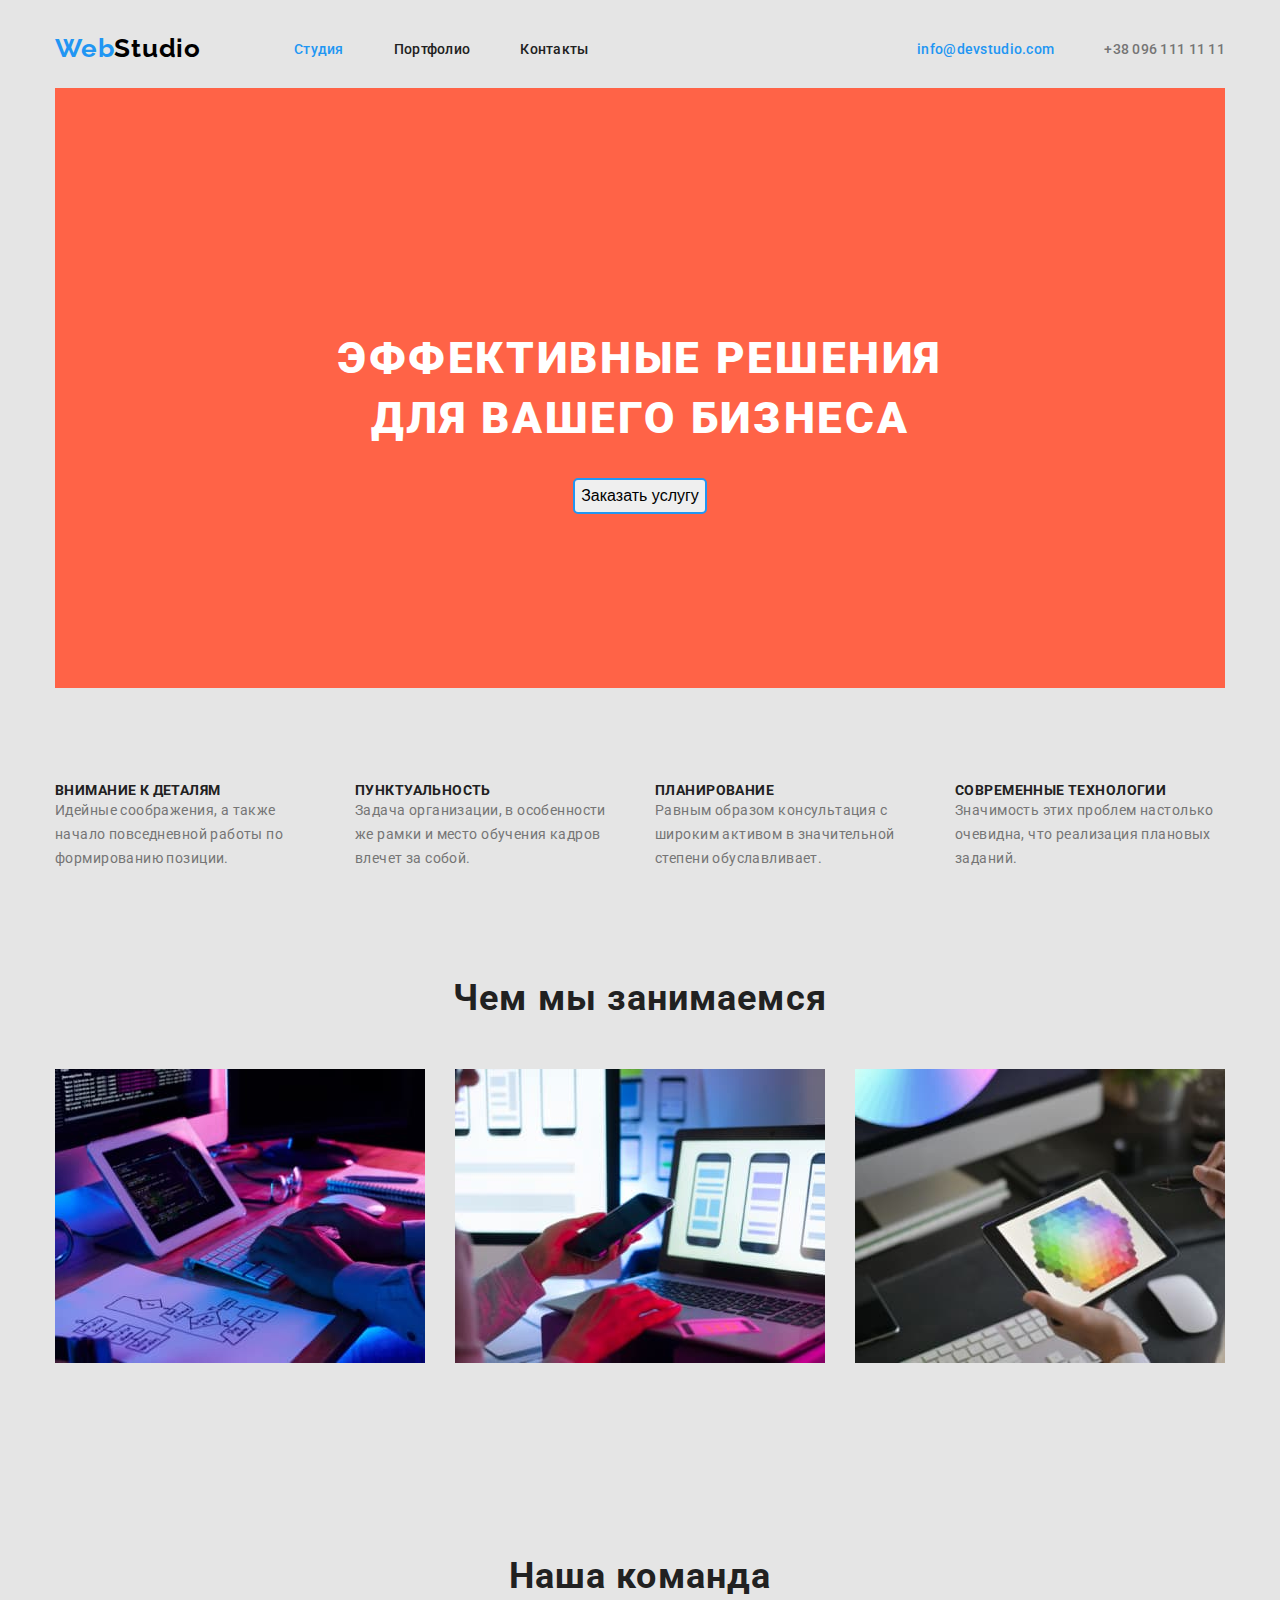
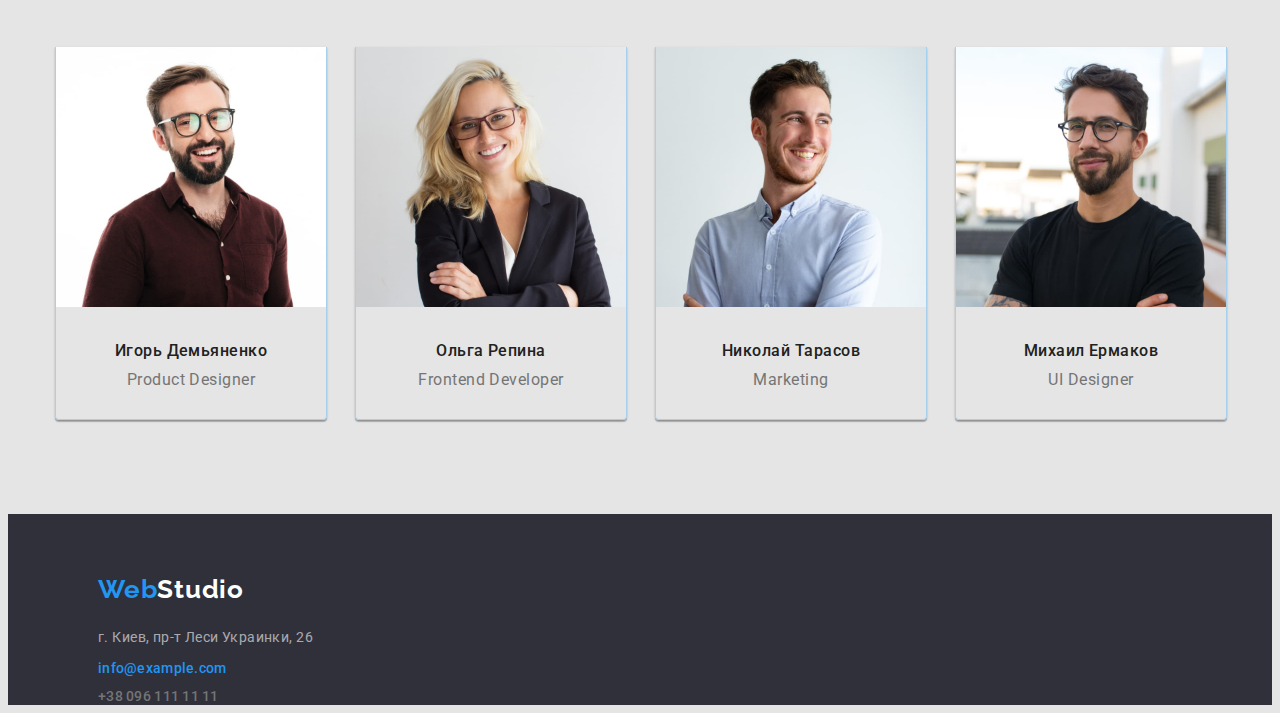
==== index.html @ c3a83ffa "flex development" ====
<!DOCTYPE html>
<html lang="ru">
<head>
    <meta charset="UTF-8">
    <meta http-equiv="X-UA-Compatible" content="IE=edge">
    <meta name="viewport" content="width=device-width, initial-scale=1.0">
    <title>Домашка №3 </title>
    <link href="https://fonts.googleapis.com/css2?family=Raleway:wght@700&family=Roboto:wght@400;500;700;900&display=swap" rel="stylesheet">
    <link rel="stylesheet" href="https://cdnjs.cloudflare.com/ajax/libs/modern-normalize/1.1.0/modern-normalize.min.css" integrity="sha512-wpPYUAdjBVSE4KJnH1VR1HeZfpl1ub8YT/NKx4PuQ5NmX2tKuGu6U/JRp5y+Y8XG2tV+wKQpNHVUX03MfMFn9Q==" crossorigin="anonymous" referrerpolicy="no-referrer" /> 
    <link rel="stylesheet" href="./css/styles.css">
</head>
 
     
<body>
    <!-- Шапка -->
    
    <div class = "container">
        <header class = "header">            
                <div class = "menu">
                    <a href = "" class="link-webstydio web">Web<span class = "span-stydio stydio">Studio</span></a>
                    <!-- Навигация -->
                    
                    <nav>
                    <ul class = "nav">
                        <li class = "item"><a href = "./index.html" class="link-nav one">Студия</a></li>
                        <li class = "item"><a href = "./portfolio.html" class="link-nav">Портфолио</a></li>
                        <li class = "item"><a href = "" class="link-nav">Контакты</a></li>
                    </ul>
                    </nav>
                    <ul class = "contact">
                        <li class = "item"><a href = "malto:info@devstudio.com" class="link-nav email">info@devstudio.com</a></li>
                        <li class = "item"><a href = "tel:+380961111111" class="link-nav tel">+38 096 111 11 11</a></li>
                    </ul>
                </div>        
    <section class = "page-header">
        <h1 class = "header-title">Эффективные решения для вашего бизнеса</h1>
        <button class = "service">Заказать услугу</button>
    </section>

    </header>
    
    <!-- Основной контент -->
    <main class = "main">
        <section class = "sections">
            <h2 class = "title-list" hidden>Наши усовершенствования</h2>
            <ul class = "list item">
                <li class = "li-item"> 
                    <h3 class = li-title>Внимание к деталям</h3>
                    <p class = "text">Идейные соображения, а также начало повседневной работы по формированию позиции.</p>
                </li>
                <li class = "li-item">
                    <h3 class = "li-title">Пунктуальность</h3>
                    <p class = "text">Задача организации, в особенности же рамки и место обучения кадров влечет за собой.</p>
                </li>
                <li class = "li-item">
                    <h3 class = "li-title">Планирование</h3>
                    <p class = "text">Равным образом консультация с широким активом в значительной степени обуславливает.</p>
                </li>
                <li class = "li-item">
                    <h3 class = "li-title">Современные технологии</h3>
                    <p class = "text">Значимость этих проблем настолько очевидна, что реализация плановых заданий.</p>
                </li>
            </ul>
        </section>
        <!--Наши преимущества-->
        <section class = "feature">
            <h2 class = "title-list">Чем мы занимаемся</h2>
            <ul class = "list our-team">             
                <li class = "our-team"><img src = "images/photo1.jpg" width = "370" alt = "работа на ноутбуке над кодом приложения" /></li>
                <li class = "our-team"><img src = "images/photo2.jpg" width = "370" alt = "работа над мобильным приложением" /></li>
                <li class = "our-team"><img src = "images/photo3.jpg" width = "370" alt = "работа на ноутбуке с цветом" /></li>
            </ul>            
        </section>
        <section class = "our-command">
            <h2 class = "title-list">Наша команда</h2>

                 <ul class = "list command-item">
                    <li class = "command">
                        <img src = "images/img2.jpg" width = "270" alt = "Product Designer" />               
                        <h3 class = "username">Игорь Демьяненко</h3>                
                        <p class = "profession" lang = "en">Product Designer</p>
                    </li>
                    <li class = "command">                   
                        <img src = "images/img3.jpg" width = "270" alt = "Frontend Developer" />                   
                        <h3 class = "username">Ольга Репина</h3>             
                        <p class = "profession" lang = "en">Frontend Developer</p>
                    </li>
                    <li class = "command">                   
                        <img src = "images/imga.jpg" width = "270" alt = "Marketing" />                   
                        <h3 class = "username">Николай Тарасов</h3>             
                        <p class = "profession" lang = "en">Marketing</p>
                    </li>
                    <li class = "command">                   
                        <img src = "images/img1.jpg" width = "270" alt = "UI Designer" />                   
                        <h3 class = "username">Михаил Ермаков</h3>             
                        <p class = "profession" lang = "en">UI Designer</p>
                    </li>
                </ul>     
        </section>
    </main>
    </div>   
     
    <footer class = "footer">
        <!--Логотип-->
        <div class = "contact-footer">
            <a href = "" class="link-webstydio web">Web<span class = "span-stydio-footer stydio">Studio</span></a>
            <address>
                <p class = "address">г. Киев, пр-т Леси Украинки, 26</p>
                
                <p class = "text-email"><a href = "mailto:info@example.com" class="link-nav email">info@example.com</a></p>
                <p class = "text-tel"><a href = "tel:+380961111111" class="link-nav tel">+38 096 111 11 11</a></p>             
            </address>
        </div>
    </footer> 
    
      
</body>
</html>
---- css/styles.css ----
:root {
  --primary-color: #ffffff;
  --webstydio-link: #2196F3;
  --title-text: #212121;
  --text-color: #757575;
  --contact-color: rgba(255, 255, 255, 0.6);
}

body {
  background-color: #E5E5E5;
  font-family: 'Roboto', sans-serif;
}

h1,
h2,
h3,
h4,
h5,
h6,
p {
  margin: 0;
}


.page-header {
  display: flex;
  flex-direction: column;
  align-items: center;
  background-color: tomato;
  height: 600px;
  width: 100%;
   
}

.header-title {
  width: 696px;
  height: 120px;
  margin-top: 240px;
   
}

.top {
  width: 100%;
  height: 80px;
  outline: 1px solid green;
}
.container {   
  width: 1170px;
  margin: 0 auto;         
}

 .menu {
   display: flex;
   align-items: center;
   height: 80px;   
 }

.link-webstydio {
  display: block;
  color: var(--webstydio-link);
  text-decoration: none;
  margin-right: 93px;  
}

.nav {
  display: flex;
  padding: 0;
  margin: 0;
}

.nav > .item + .item {
  margin-left: 50px;
}

.contact {
  display: flex;
  padding: 0;
  margin: 0;
  margin-left: auto;
}

.contact > .item + .item {
  margin-left: 50px;
}
.web,
.stydio {
  font-family: Raleway;
  font-style: normal;
  font-weight: 700;
  font-size: 26px;
  line-height: calc(31 / 26);
  letter-spacing: 0.03em;
}

.link-webstydio:hover {
  text-decoration: underline;
}

.span-stydio {
  color: #000000;
}

.nav,
.contact {
  list-style: none;
  text-decoration: none; 
  font-style: normal;  
} 

.link-nav {
  text-decoration: none;    
  font-style: normal;
  font-weight: 500;
  font-size: 14px;
  line-height: calc(16 / 14);
  letter-spacing: 0.02em;
  color: var(--title-text);
}

.link-nav.tel {
  color: var(--text-color);   
  font-style: normal;
  font-weight: 500;
  font-size: 14px;
  line-height: calc(16 / 14);
  letter-spacing: 0.02em;
}

.link-nav:hover {
  text-decoration: underline;
}

  .link-nav.one {
  color: var(--webstydio-link);   
  font-style: normal;
  font-weight: 500;
  font-size: 14px;
  line-height: calc(16 / 14);
  letter-spacing: 0.02em;
}
 

.link-nav.one:hover,
.link-nav.one:focus {
  color: var(--webstydio-link);
} 

.link-nav.email:link {
  color: var(--webstydio-link);
}

.link-nav.email {   
  font-style: normal;
  font-weight: 500;
  font-size: 14px;
  line-height: calc(16 / 14);
  letter-spacing: 0.02em;
}

.link-nav.email:hover {
  color: var(--webstydio-link);
}

.header-title {   
  font-style: normal;
  font-weight: 900;
  font-size: 44px;
  line-height: calc(60 / 44);
  /* or 136% */

  text-align: center;
  letter-spacing: 0.06em;
  text-transform: uppercase;
  color: var(--primary-color);
  margin-bottom: 30px;
}

.service { 
  display: block;  
  font-style: normal;
  font-weight: 500;
  font-size: 16px;
  line-height: calc(30 / 16);
  border: 2px solid #2196F3;
  border-radius: 5px;
}
 

.service:hover {
  background-color: var(--webstydio-link);
  color: var(--primary-color);
  cursor: pointer;
}

.main {
  display: flex;
  flex-direction: column;
}

.sections {
  display: flex;
  padding-top: 94px;
}

.list.item {
  display: flex;
  padding-left: 0;
  margin: 0;
  
}

.li-item {
  width: 270px;
  height: 101px;
}

.list.item >.li-item + .li-item {
  margin-left: 30px;
}


.list.our-team {
  display: flex;
  padding-left: 0;
  margin: 0;
}

.list.our-team > .our-team + .our-team {
  margin-left: 30px;
}
.feature {
  padding-top: 94px;
  padding-bottom: 188px;
}

 .title-list {
   padding-top: 0;
  
 }

 .our-command {
   padding-bottom: 94px;
 }


.li-title {   
  font-style: normal;
  font-weight: 700;
  font-size: 14px;
  line-height: calc(16 / 14);
  letter-spacing: 0.03em;
  text-transform: uppercase;
  color: var(--title-text);
}

.text {   
  font-style: normal;
  font-weight: normal;
  font-size: 14px;
  line-height: calc(24 / 14);
  /* or 171% */
  letter-spacing: 0.03em;
  color: var(--text-color);
}

.title-list {   
  font-style: normal;
  font-weight: 700;
  font-size: 36px;
  line-height: calc(42 / 36);
  text-align: center;
  letter-spacing: 0.03em;
  color: var(--title-text);
  margin-bottom: 50px;
}

.username {   
  font-style: normal;
  font-weight: 500;
  font-size: 16px;
  line-height: calc(19 / 16);
  /* identical to box height */   
  letter-spacing: 0.03em;
  color: var(--title-text);
  padding-top: 30px;
  text-align: center;
}

.profession {   
  font-style: normal;
  font-weight: normal;
  font-size: 16px;
  line-height: calc(19 / 16);
  /* identical to box height */   
  letter-spacing: 0.03em;
  color: var(--text-color);
  text-align: center;
  padding-top: 10px;
  padding-bottom: 30px;
}

.list {
  list-style: none;
  
}

.list.command-item {
  display: flex;
  padding-left: 0;
  margin: 0;
  
}


.list.command-item > .command + .command {
  margin-left: 28px;
}

.command {
  border-left: 0.1px solid rgb(166, 208, 237);
  border-right: 0.1px solid rgb(166, 208, 237);
  border-bottom: 0.1px solid rgb(166, 208, 237);
  box-shadow: 0px 1px 3px rgba(0, 0, 0, 0.12), 
  0px 1px 1px rgba(0, 0, 0, 0.14), 
  0px 2px 1px rgba(0, 0, 0, 0.2);
   
  border-radius: 0px 0px 4px 4px;
  
}



.contact.footer {   
  font-style: normal;
  font-weight: normal;
  font-size: 14px;
  line-height: calc(24 / 14);
  /* or 171% */
  letter-spacing: 0.03em;
  color: var(--contact-color);  
}

.contact.footer:hover {
  color: var(--contact-color);
  text-decoration: underline;  
}

.address {
  color: var(--contact-color);    
  font-style: normal;
  font-weight: normal;
  font-size: 14px;
  line-height: calc(24 / 14);
  /* or 171% */
letter-spacing: 0.03em;
padding-top: 20px;
}

.footer {
  background: #2F303A;
  max-width: 100%; 
}

 .contact-footer {
   padding-top: 60px;
   margin-left: 90px;
 }

.span-stydio-footer {
  color:var(--primary-color);
}
      /*Портфолио*/
.link-nav.portfolio {
  color: var(--webstydio-link);
}

 

.item-filter {
  background-color: var(--webstydio-link);
  color:var(--primary-color);
}

.filter {   
  font-style: normal;
  font-weight: 500;
  font-size: 16px;
  line-height: calc(26 / 16);
  /* identical to box height, or 162% */   
  letter-spacing: 0.03em;
  color: var(--title-text);
  
}

.title-section {
     
  font-style: normal;
  font-weight: bold;
  font-size: 18px;
  line-height: calc(36 / 18);
  /* identical to box height, or 200% */
  letter-spacing: 0.06em;
  color: var(--title-text);
  padding: 20px 24px 0;
   
}

.text-item {
      
  font-style: normal;
  font-weight: normal;
  font-size: 16px;
  line-height: calc(30 / 16);
  /* identical to box height, or 187% */
  letter-spacing: 0.03em;
  color: var(--text-color);
  padding-bottom: 20px;
  padding-top: 4px;
 padding-left: 24px;
 padding-right: 24px;
  
}

.text-email,
.text-tel {
  padding-top: 9px;
}

/* Portfolio*/

.btn {
  padding-top: 94px;
}

.button-filter {
  display: flex;
  padding-top: 34px;
  padding-bottom: 94px;
}

.list.btn-filter {
  display: flex;
  justify-content: center;
  padding-left: 0;
  margin: 0;
}

.list.btn-filter > .filter + .filter {
  margin-left: 8px;
}

.list.card {
  display: flex;
  flex-wrap: wrap;
  padding-left: 0;
  margin: 0;
}

.item-card {
  width: calc((100% - 60px) / 3);
  margin-right: 30px;
  margin-bottom: 30px;
}

.item-card:nth-child(3n) {
  margin-right: 0;
}

.item-card:nth-last-child(-n + 3){
  margin-bottom: 0;
} 

.item-card {
  border: 0.1px solid #EEEEEE;
}
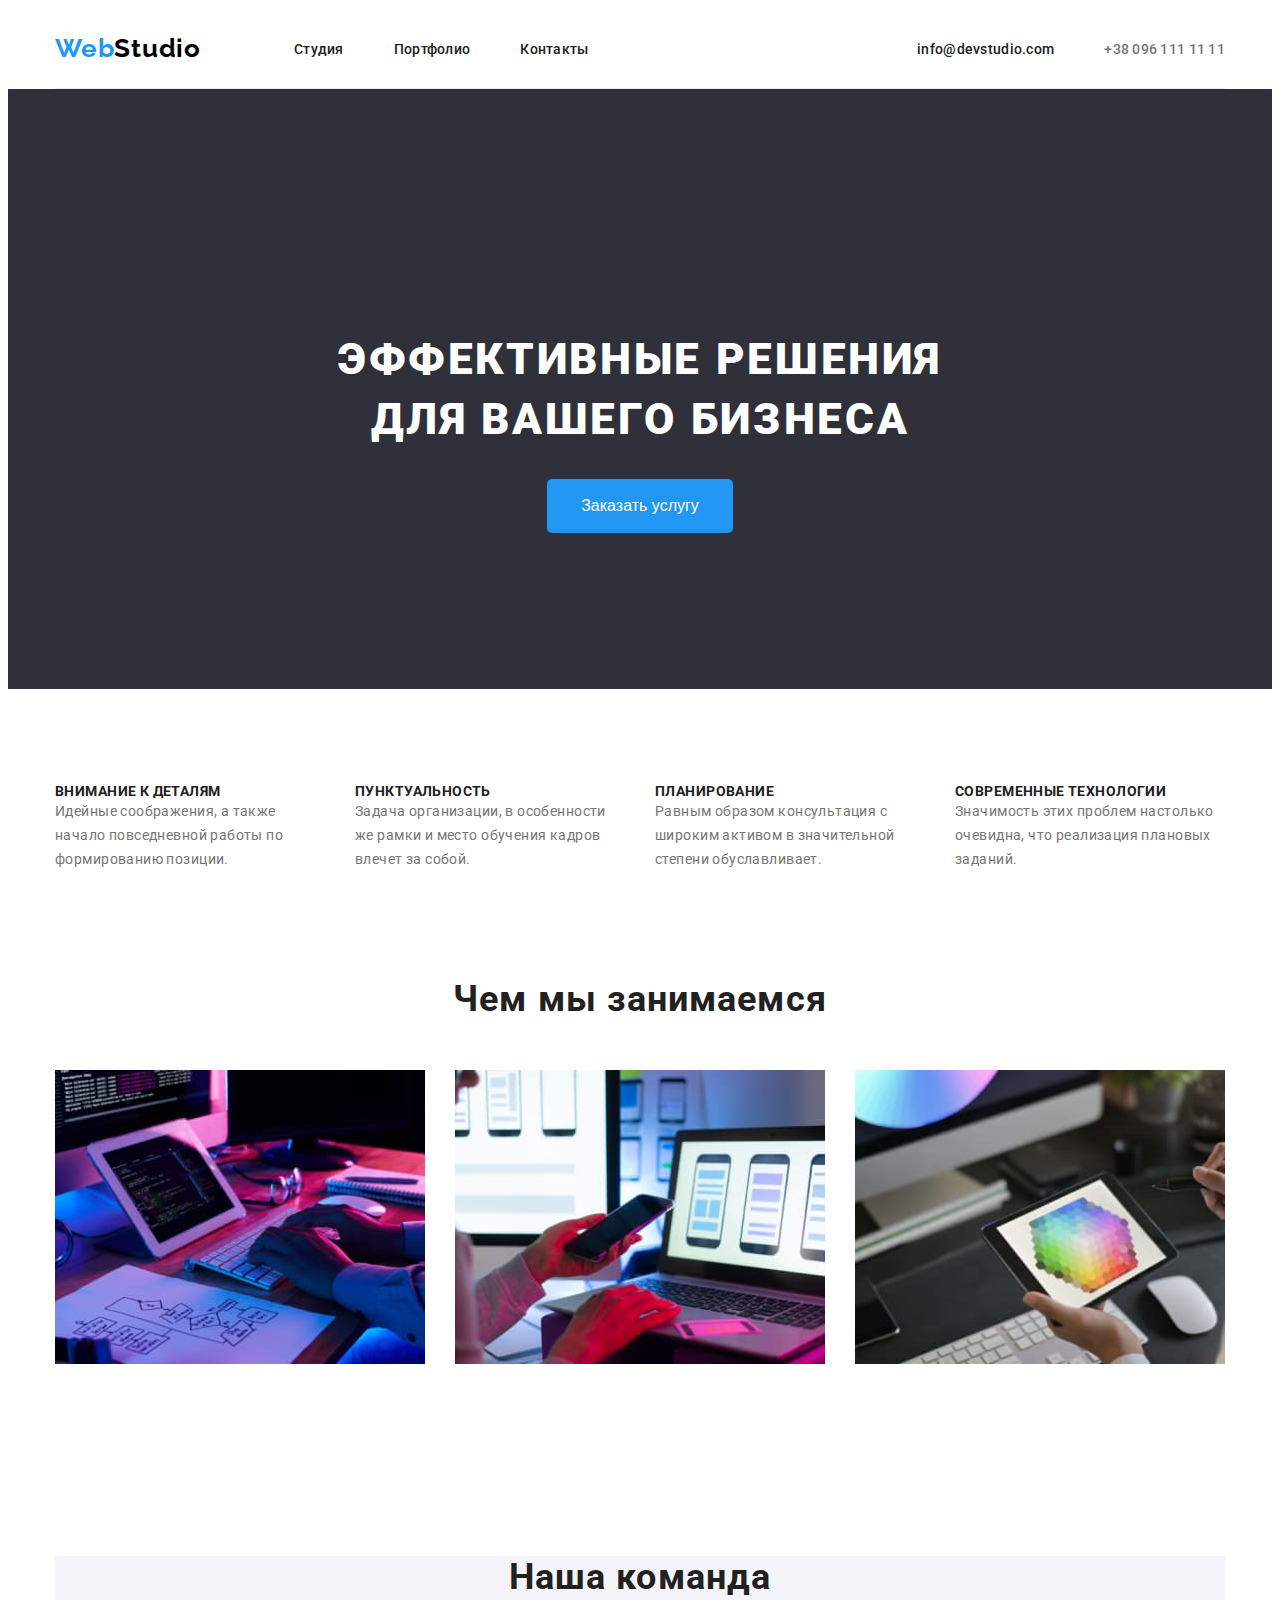
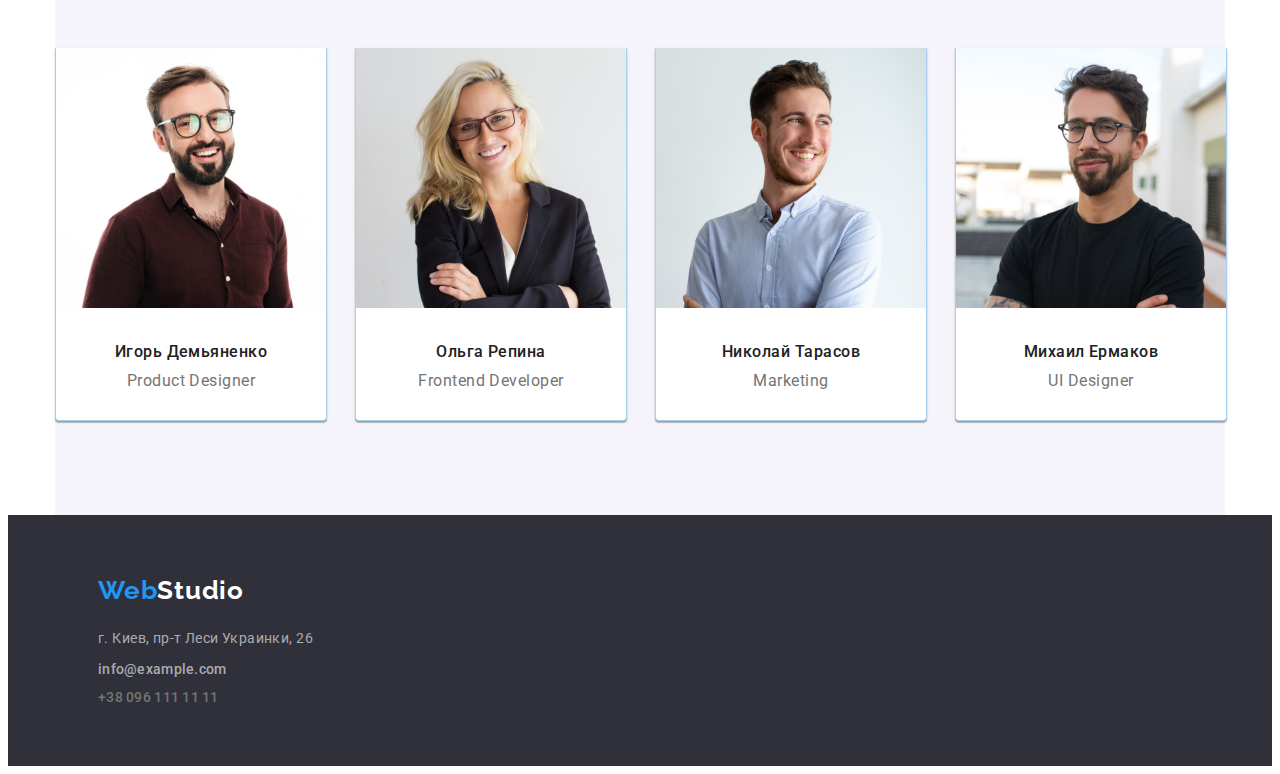
==== commit 84699138: "Правка верстки" ====
--- a/index.html
+++ b/index.html
@@ -13,9 +13,9 @@
      
 <body>
     <!-- Шапка -->
-    
+    <div class = "body">
     <div class = "container">
-        <header class = "header">            
+                   
                 <div class = "menu">
                     <a href = "" class="link-webstydio web">Web<span class = "span-stydio stydio">Studio</span></a>
                     <!-- Навигация -->
@@ -31,14 +31,15 @@
                         <li class = "item"><a href = "malto:info@devstudio.com" class="link-nav email">info@devstudio.com</a></li>
                         <li class = "item"><a href = "tel:+380961111111" class="link-nav tel">+38 096 111 11 11</a></li>
                     </ul>
-                </div>        
+                </div>
+    </div>        
     <section class = "page-header">
         <h1 class = "header-title">Эффективные решения для вашего бизнеса</h1>
         <button class = "service">Заказать услугу</button>
     </section>
 
-    </header>
     
+    <div class = "container">
     <!-- Основной контент -->
     <main class = "main">
         <section class = "sections">
@@ -107,11 +108,12 @@
             <address>
                 <p class = "address">г. Киев, пр-т Леси Украинки, 26</p>
                 
-                <p class = "text-email"><a href = "mailto:info@example.com" class="link-nav email">info@example.com</a></p>
+                <p class = "text-email"><a href = "mailto:info@example.com" class="link-nav email email-footer">info@example.com</a></p>
                 <p class = "text-tel"><a href = "tel:+380961111111" class="link-nav tel">+38 096 111 11 11</a></p>             
             </address>
         </div>
-    </footer> 
+    </footer>
+    </div> 
     
       
 </body>
--- a/css/styles.css
+++ b/css/styles.css
@@ -8,7 +8,7 @@
 }
 
 body {
-  background-color: #E5E5E5;
+  background-color: var(--primary-color);
   font-family: 'Roboto', sans-serif;
 }
 
@@ -27,9 +27,10 @@
   display: flex;
   flex-direction: column;
   align-items: center;
-  background-color: tomato;
+  background-color: #2F303A;
   height: 600px;
   width: 100%;
+  max-width: 1600px;
    
 }
 
@@ -53,7 +54,8 @@
  .menu {
    display: flex;
    align-items: center;
-   height: 80px;   
+   height: 80px; 
+   border-bottom: 1px solid #ECECEC;  
  }
 
 .link-webstydio {
@@ -94,7 +96,7 @@
 }
 
 .link-webstydio:hover {
-  text-decoration: underline;
+  text-decoration:none;
 }
 
 .span-stydio {
@@ -118,6 +120,14 @@
   color: var(--title-text);
 }
 
+.link-nav.portfolio:visited {
+  color: var(--webstydio-link);
+}
+
+.link-nav.one:visited {
+  color: var(--webstydio-link);
+}
+
 .link-nav.tel {
   color: var(--text-color);   
   font-style: normal;
@@ -128,11 +138,12 @@
 }
 
 .link-nav:hover {
-  text-decoration: underline;
+  text-decoration:none;
+  color: var(--webstydio-link);
 }
 
   .link-nav.one {
-  color: var(--webstydio-link);   
+     
   font-style: normal;
   font-weight: 500;
   font-size: 14px;
@@ -144,11 +155,10 @@
 .link-nav.one:hover,
 .link-nav.one:focus {
   color: var(--webstydio-link);
+  border: none;
 } 
 
-.link-nav.email:link {
-  color: var(--webstydio-link);
-}
+ 
 
 .link-nav.email {   
   font-style: normal;
@@ -156,6 +166,7 @@
   font-size: 14px;
   line-height: calc(16 / 14);
   letter-spacing: 0.02em;
+  
 }
 
 .link-nav.email:hover {
@@ -177,19 +188,22 @@
 }
 
 .service { 
-  display: block;  
+  display: block; 
+  background-color: var(--webstydio-link); 
+  color: var(--primary-color);
   font-style: normal;
   font-weight: 500;
   font-size: 16px;
   line-height: calc(30 / 16);
   border: 2px solid #2196F3;
   border-radius: 5px;
+  padding: 10px 32px;
 }
  
 
 .service:hover {
   background-color: var(--webstydio-link);
-  color: var(--primary-color);
+  
   cursor: pointer;
 }
 
@@ -240,6 +254,7 @@
  }
 
  .our-command {
+   background-color: #F5F4FA;
    padding-bottom: 94px;
  }
 
@@ -326,7 +341,7 @@
   0px 2px 1px rgba(0, 0, 0, 0.2);
    
   border-radius: 0px 0px 4px 4px;
-  
+  background-color: var(--primary-color);
 }
 
 
@@ -364,6 +379,7 @@
 
  .contact-footer {
    padding-top: 60px;
+   padding-bottom: 60px;
    margin-left: 90px;
  }
 
@@ -371,15 +387,22 @@
   color:var(--primary-color);
 }
       /*Портфолио*/
-.link-nav.portfolio {
-  color: var(--webstydio-link);
-}
+
 
  
 
-.item-filter {
+.item-filter.padding-btn {
   background-color: var(--webstydio-link);
   color:var(--primary-color);
+  border: none;
+  
+}
+
+.padding-btn {
+  padding: 6px 22px;
+  border: none;
+  background: #F5F4FA;
+  border-radius: 4px;
 }
 
 .filter {   
@@ -428,7 +451,9 @@
 }
 
 /* Portfolio*/
-
+.filter-card-portfolio {
+  background-color:  #E5E5E5;
+}
 .btn {
   padding-top: 94px;
 }
@@ -461,6 +486,7 @@
   width: calc((100% - 60px) / 3);
   margin-right: 30px;
   margin-bottom: 30px;
+  background-color: #ffffff;
 }
 
 .item-card:nth-child(3n) {
@@ -474,4 +500,8 @@
 .item-card {
   border: 0.1px solid #EEEEEE;
 }
+
+.email-footer {
+  color: rgba(255, 255, 255, 0.6);
+}
  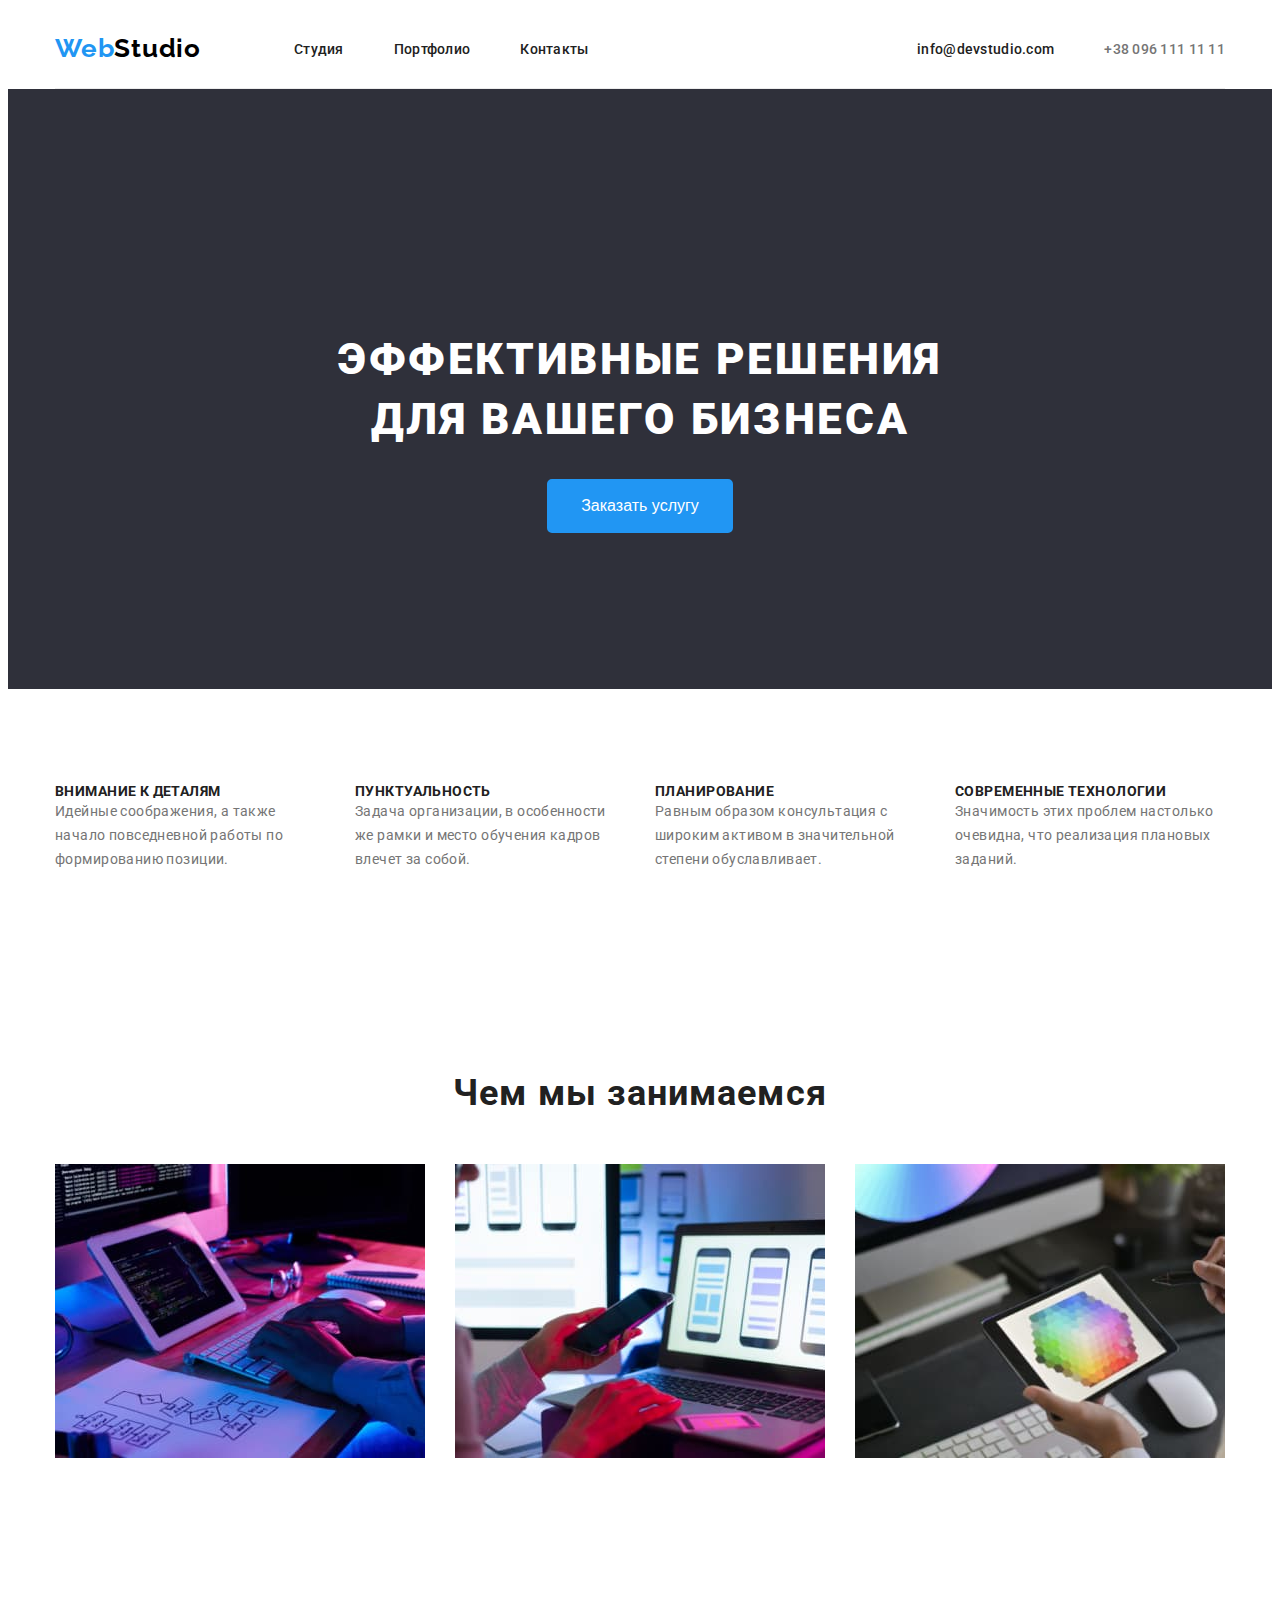
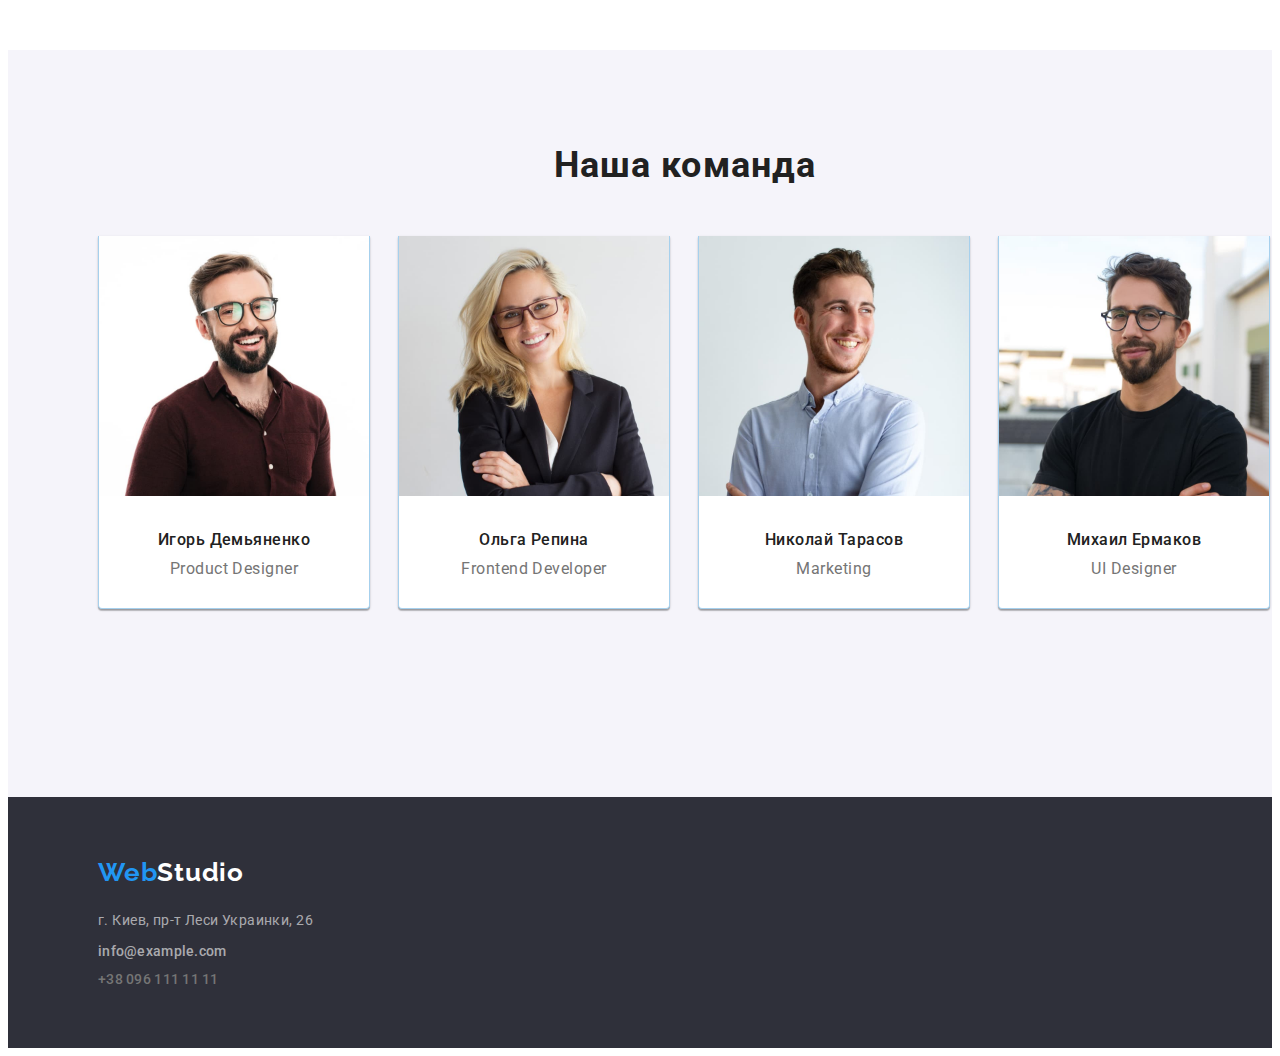
==== commit 06de4190: "Переделал не дочеты" ====
--- a/index.html
+++ b/index.html
@@ -41,7 +41,7 @@
     
     <div class = "container">
     <!-- Основной контент -->
-    <main class = "main">
+
         <section class = "sections">
             <h2 class = "title-list" hidden>Наши усовершенствования</h2>
             <ul class = "list item">
@@ -72,7 +72,10 @@
                 <li class = "our-team"><img src = "images/photo3.jpg" width = "370" alt = "работа на ноутбуке с цветом" /></li>
             </ul>            
         </section>
+    </div>
+        <div class = "command-item">
         <section class = "our-command">
+            
             <h2 class = "title-list">Наша команда</h2>
 
                  <ul class = "list command-item">
@@ -96,10 +99,12 @@
                         <h3 class = "username">Михаил Ермаков</h3>             
                         <p class = "profession" lang = "en">UI Designer</p>
                     </li>
-                </ul>     
+                </ul>
+                 
         </section>
+    </div>
     </main>
-    </div>   
+       
      
     <footer class = "footer">
         <!--Логотип-->
--- a/css/styles.css
+++ b/css/styles.css
@@ -120,13 +120,9 @@
   color: var(--title-text);
 }
 
-.link-nav.portfolio:visited {
-  color: var(--webstydio-link);
-}
-
-.link-nav.one:visited {
-  color: var(--webstydio-link);
-}
+ 
+
+ 
 
 .link-nav.tel {
   color: var(--text-color);   
@@ -249,13 +245,21 @@
 }
 
  .title-list {
-   padding-top: 0;
+   padding-top: 94px;
   
  }
 
- .our-command {
-   background-color: #F5F4FA;
-   padding-bottom: 94px;
+ .our-command {  
+  margin-left: 90px; 
+   
+ }
+
+ .command-item {
+  width: 100%;
+  max-width: 1600px;
+  background-color: #F5F4FA;
+  padding-bottom: 94px;
+
  }
 
 
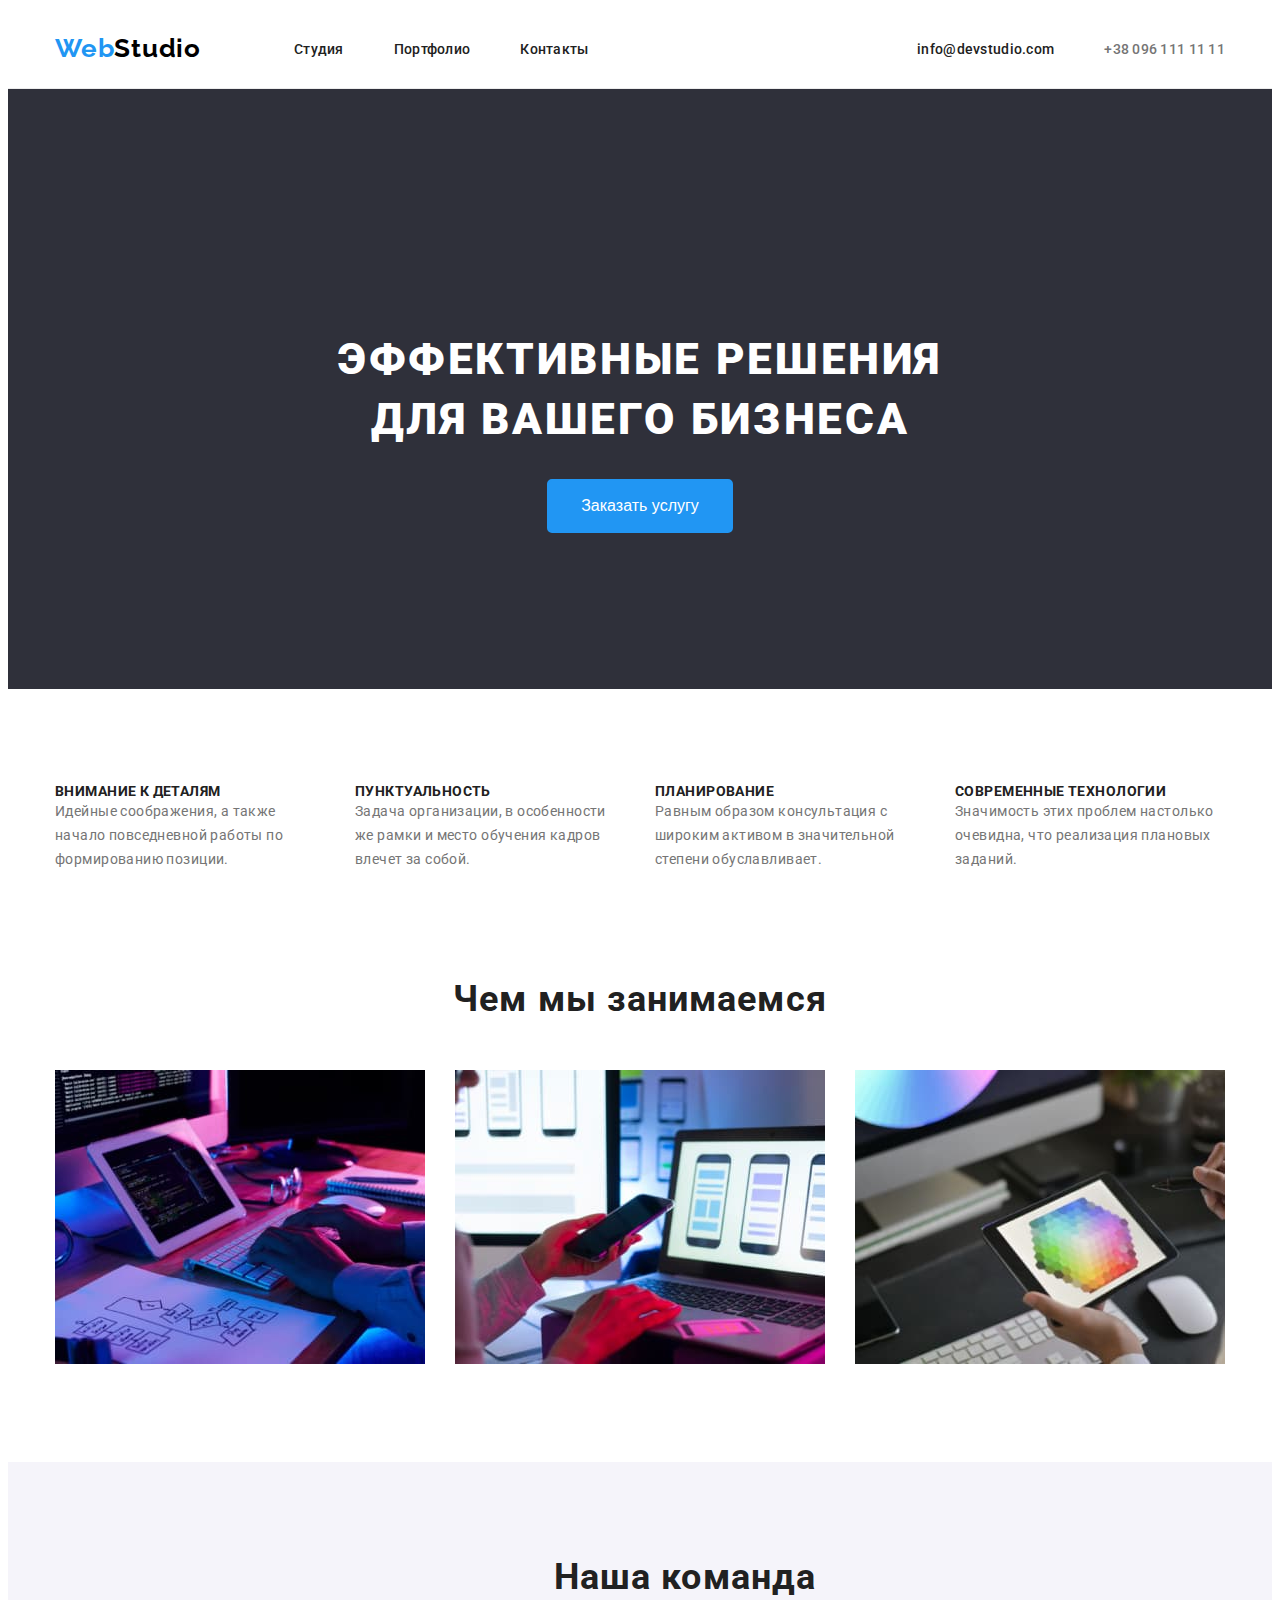
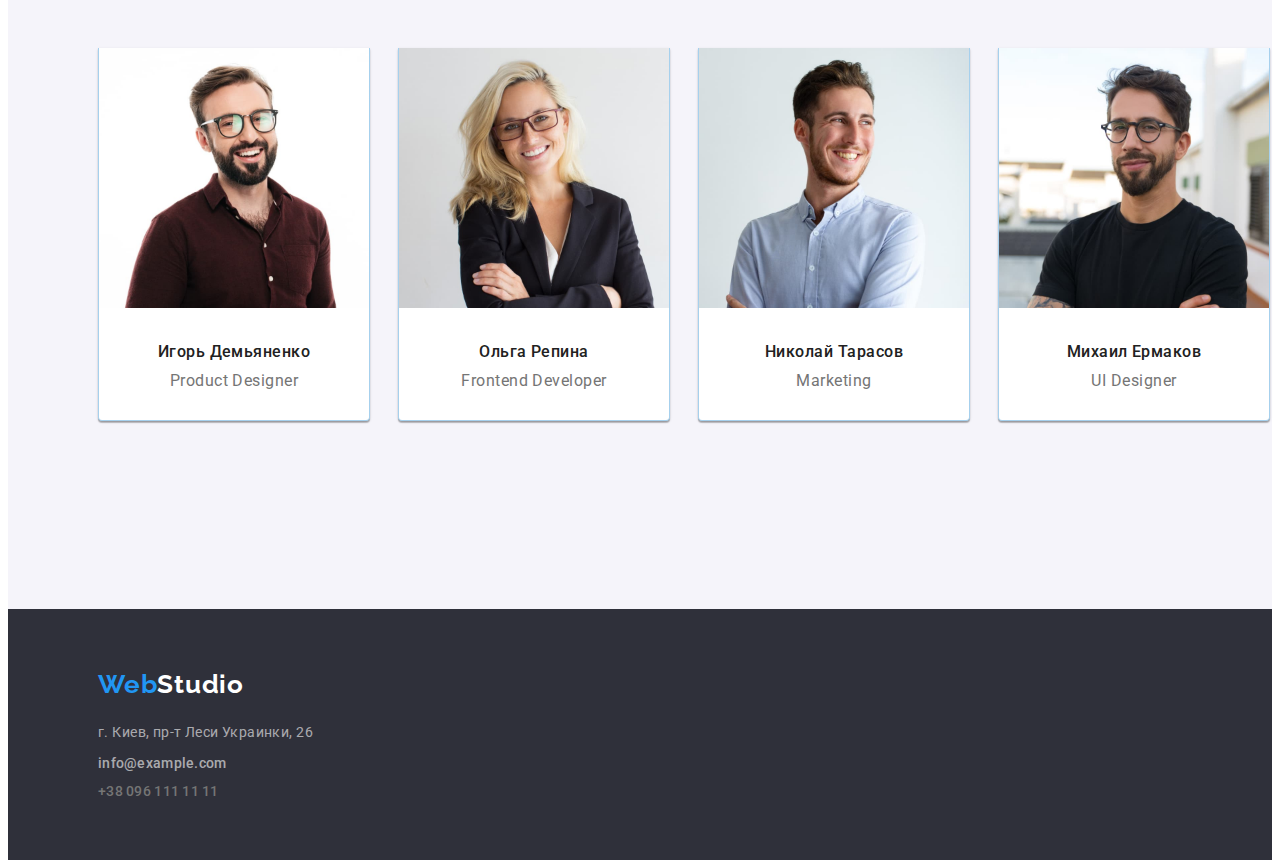
==== commit 9ac7a4bb: "fixes bugs" ====
--- a/index.html
+++ b/index.html
@@ -32,6 +32,7 @@
                         <li class = "item"><a href = "tel:+380961111111" class="link-nav tel">+38 096 111 11 11</a></li>
                     </ul>
                 </div>
+    </div>
     </div>        
     <section class = "page-header">
         <h1 class = "header-title">Эффективные решения для вашего бизнеса</h1>
@@ -118,7 +119,7 @@
             </address>
         </div>
     </footer>
-    </div> 
+     
     
       
 </body>
--- a/css/styles.css
+++ b/css/styles.css
@@ -22,6 +22,9 @@
   margin: 0;
 }
 
+.body {
+  border-bottom: 1px solid #ECECEC;
+}
 
 .page-header {
   display: flex;
@@ -44,7 +47,7 @@
 .top {
   width: 100%;
   height: 80px;
-  outline: 1px solid green;
+  
 }
 .container {   
   width: 1170px;
@@ -54,8 +57,9 @@
  .menu {
    display: flex;
    align-items: center;
+
    height: 80px; 
-   border-bottom: 1px solid #ECECEC;  
+      
  }
 
 .link-webstydio {
@@ -198,7 +202,7 @@
  
 
 .service:hover {
-  background-color: var(--webstydio-link);
+  background-color:  #188ce8;
   
   cursor: pointer;
 }
@@ -241,16 +245,19 @@
 }
 .feature {
   padding-top: 94px;
-  padding-bottom: 188px;
+  padding-bottom: 94px;
+  
 }
 
  .title-list {
-   padding-top: 94px;
+    
+   margin-bottom: 50px;
   
  }
 
  .our-command {  
   margin-left: 90px; 
+  padding-top: 94px;
    
  }
 
@@ -258,6 +265,7 @@
   width: 100%;
   max-width: 1600px;
   background-color: #F5F4FA;
+  
   padding-bottom: 94px;
 
  }
@@ -456,7 +464,7 @@
 
 /* Portfolio*/
 .filter-card-portfolio {
-  background-color:  #E5E5E5;
+  background-color:  #ffffff;
 }
 .btn {
   padding-top: 94px;
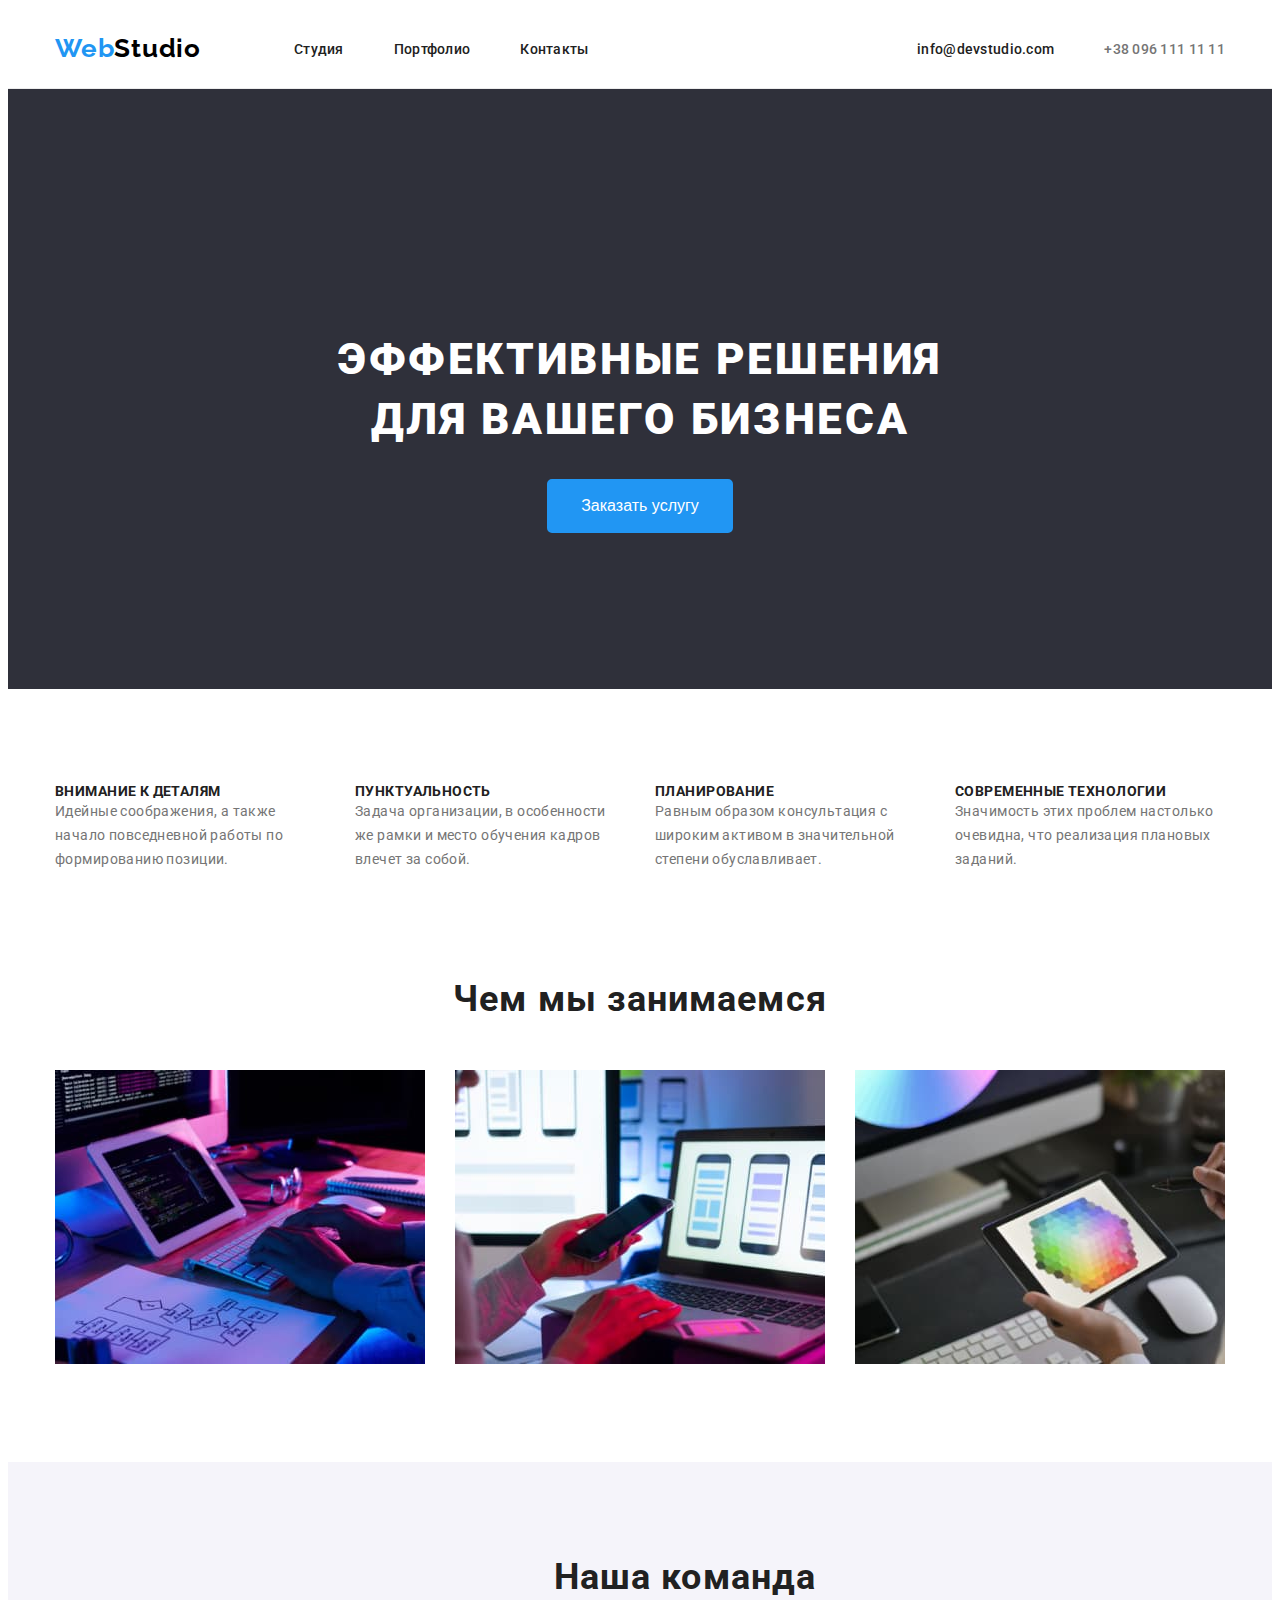
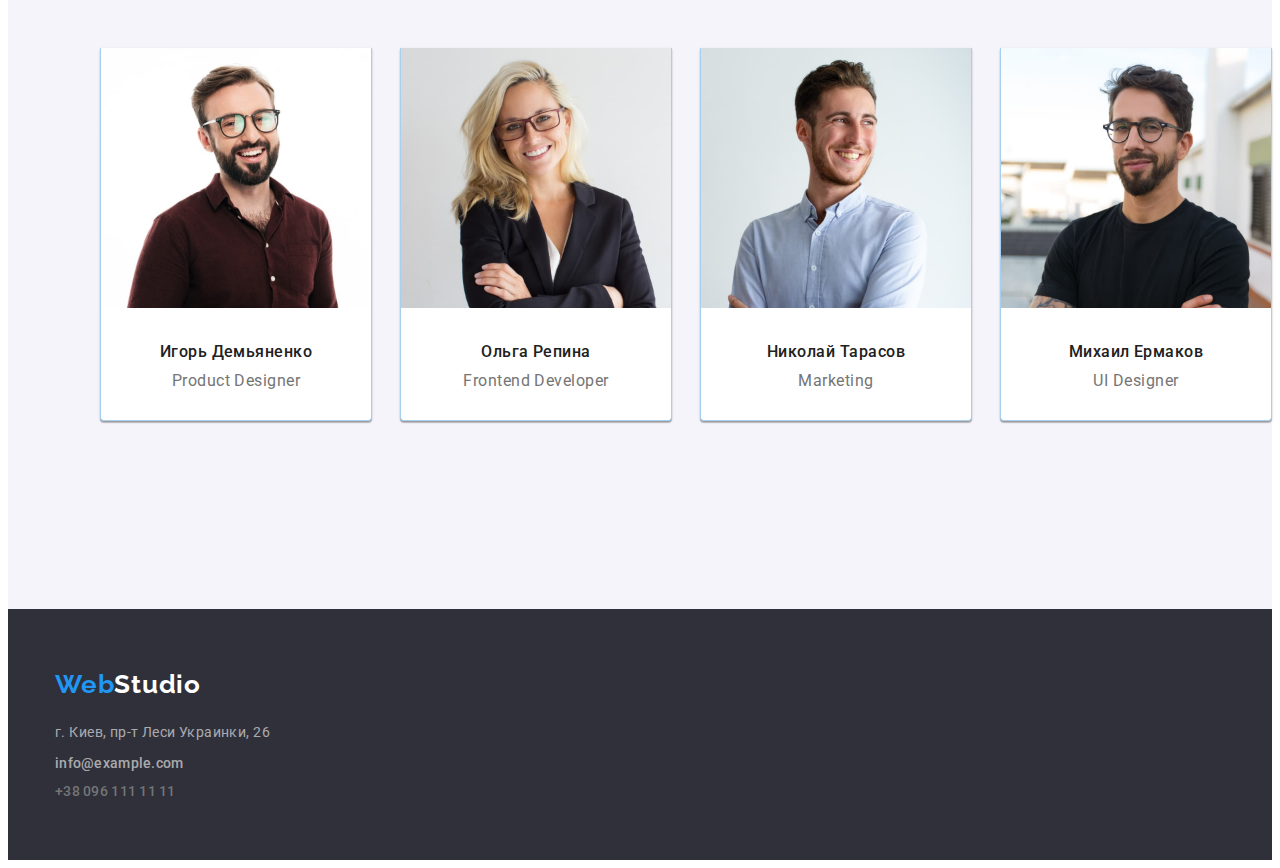
==== commit 9413da71: "fixes errors to normal" ====
--- a/index.html
+++ b/index.html
@@ -75,10 +75,11 @@
         </section>
     </div>
         <div class = "command-item">
+        
         <section class = "our-command">
-            
+            <div class = "container"> 
             <h2 class = "title-list">Наша команда</h2>
-
+                 
                  <ul class = "list command-item">
                     <li class = "command">
                         <img src = "images/img2.jpg" width = "270" alt = "Product Designer" />               
@@ -101,14 +102,16 @@
                         <p class = "profession" lang = "en">UI Designer</p>
                     </li>
                 </ul>
-                 
+            </div>   
         </section>
+    
     </div>
     </main>
        
      
     <footer class = "footer">
         <!--Логотип-->
+        <div class = "container">
         <div class = "contact-footer">
             <a href = "" class="link-webstydio web">Web<span class = "span-stydio-footer stydio">Studio</span></a>
             <address>
@@ -118,6 +121,7 @@
                 <p class = "text-tel"><a href = "tel:+380961111111" class="link-nav tel">+38 096 111 11 11</a></p>             
             </address>
         </div>
+    </div>
     </footer>
      
     
--- a/css/styles.css
+++ b/css/styles.css
@@ -23,7 +23,7 @@
 }
 
 .body {
-  border-bottom: 1px solid #ECECEC;
+  border-bottom: 1px solid #ECECEC;  
 }
 
 .page-header {
@@ -51,7 +51,8 @@
 }
 .container {   
   width: 1170px;
-  margin: 0 auto;         
+  margin: 0 auto;  
+         
 }
 
  .menu {
@@ -264,10 +265,9 @@
  .command-item {
   width: 100%;
   max-width: 1600px;
-  background-color: #F5F4FA;
-  
+  background-color: #F5F4FA;  
   padding-bottom: 94px;
-
+  
  }
 
 
@@ -356,9 +356,10 @@
   background-color: var(--primary-color);
 }
 
-
-
-.contact.footer {   
+ 
+
+.contact.footer {  
+   
   font-style: normal;
   font-weight: normal;
   font-size: 14px;
@@ -392,7 +393,8 @@
  .contact-footer {
    padding-top: 60px;
    padding-bottom: 60px;
-   margin-left: 90px;
+   
+    
  }
 
 .span-stydio-footer {
